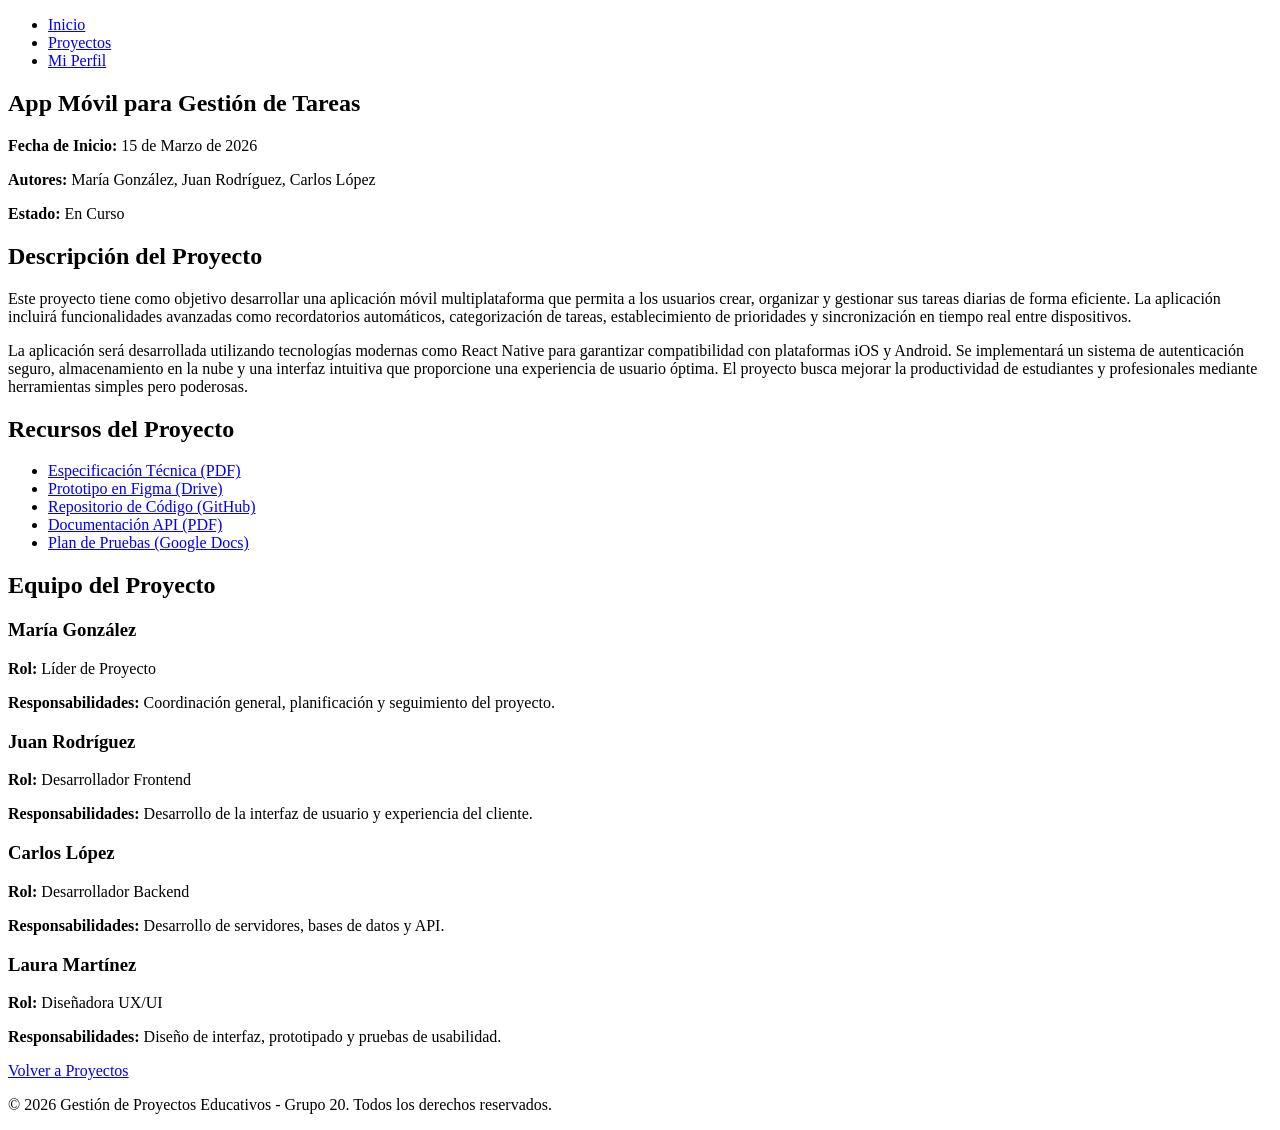
==== detalle.html @ a874ae09 "desarrollo de los puntos" ====
<!DOCTYPE html>
<html lang="es">
<head>
    <meta charset="UTF-8">
    <meta name="viewport" content="width=device-width, initial-scale=1.0">
    <title>Detalle del Proyecto - Gestión Educativa</title>
</head>
<body>
    <header>
        <nav>
            <ul>
                <li><a href="index.html">Inicio</a></li>
                <li><a href="proyectos.html">Proyectos</a></li>
                <li><a href="perfil.html">Mi Perfil</a></li>
            </ul>
        </nav>
    </header>

    <main>
        <!-- Encabezado del Proyecto -->
        <section class="encabezado-proyecto">
            <h1>App Móvil para Gestión de Tareas</h1>
            <p class="fecha"><strong>Fecha de Inicio:</strong> 15 de Marzo de 2026</p>
            <p class="autores"><strong>Autores:</strong> María González, Juan Rodríguez, Carlos López</p>
            <p class="estado-proyecto"><strong>Estado:</strong> En Curso</p>
        </section>

        <!-- Descripción Extendida -->
        <section class="descripcion">
            <h2>Descripción del Proyecto</h2>
            <p>Este proyecto tiene como objetivo desarrollar una aplicación móvil multiplataforma que permita a los usuarios crear, organizar y gestionar sus tareas diarias de forma eficiente. La aplicación incluirá funcionalidades avanzadas como recordatorios automáticos, categorización de tareas, establecimiento de prioridades y sincronización en tiempo real entre dispositivos.</p>
            <p>La aplicación será desarrollada utilizando tecnologías modernas como React Native para garantizar compatibilidad con plataformas iOS y Android. Se implementará un sistema de autenticación seguro, almacenamiento en la nube y una interfaz intuitiva que proporcione una experiencia de usuario óptima. El proyecto busca mejorar la productividad de estudiantes y profesionales mediante herramientas simples pero poderosas.</p>
        </section>

        <!-- Lista de Recursos -->
        <section class="recursos">
            <h2>Recursos del Proyecto</h2>
            <ul>
                <li><a href="#" target="_blank">Especificación Técnica (PDF)</a></li>
                <li><a href="#" target="_blank">Prototipo en Figma (Drive)</a></li>
                <li><a href="#" target="_blank">Repositorio de Código (GitHub)</a></li>
                <li><a href="#" target="_blank">Documentación API (PDF)</a></li>
                <li><a href="#" target="_blank">Plan de Pruebas (Google Docs)</a></li>
            </ul>
        </section>

        <!-- Sección de Equipo -->
        <section class="equipo">
            <h2>Equipo del Proyecto</h2>
            <div class="miembro">
                <h3>María González</h3>
                <p><strong>Rol:</strong> Líder de Proyecto</p>
                <p><strong>Responsabilidades:</strong> Coordinación general, planificación y seguimiento del proyecto.</p>
            </div>
            <div class="miembro">
                <h3>Juan Rodríguez</h3>
                <p><strong>Rol:</strong> Desarrollador Frontend</p>
                <p><strong>Responsabilidades:</strong> Desarrollo de la interfaz de usuario y experiencia del cliente.</p>
            </div>
            <div class="miembro">
                <h3>Carlos López</h3>
                <p><strong>Rol:</strong> Desarrollador Backend</p>
                <p><strong>Responsabilidades:</strong> Desarrollo de servidores, bases de datos y API.</p>
            </div>
            <div class="miembro">
                <h3>Laura Martínez</h3>
                <p><strong>Rol:</strong> Diseñadora UX/UI</p>
                <p><strong>Responsabilidades:</strong> Diseño de interfaz, prototipado y pruebas de usabilidad.</p>
            </div>
        </section>

        <!-- Enlace de Regreso -->
        <section class="navegacion">
            <p><a href="proyectos.html">Volver a Proyectos</a></p>
        </section>
    </main>

    <footer>
        <p>&copy; 2026 Gestión de Proyectos Educativos - Grupo 20. Todos los derechos reservados.</p>
    </footer>
</body>
</html>
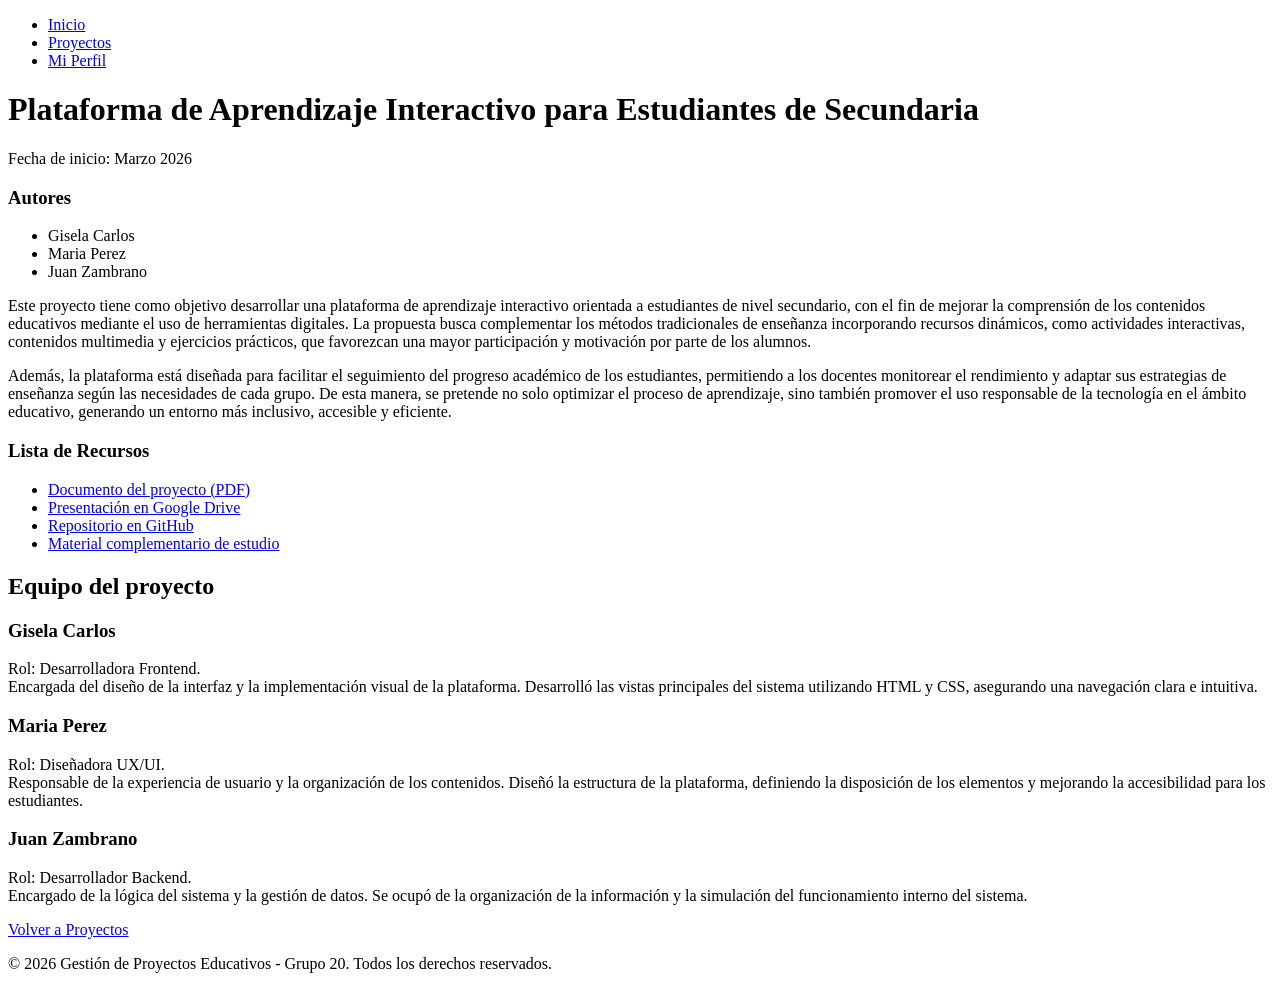
==== commit 3db97209: "modifique y realice el detalle.html CARLOS GISELA YANINA" ====
--- a/detalle.html
+++ b/detalle.html
@@ -7,6 +7,7 @@
 </head>
 <body>
     <header>
+        
         <nav>
             <ul>
                 <li><a href="index.html">Inicio</a></li>
@@ -14,66 +15,70 @@
                 <li><a href="perfil.html">Mi Perfil</a></li>
             </ul>
         </nav>
+
+        <h1>Plataforma de Aprendizaje Interactivo para Estudiantes de Secundaria</h1>
+        <p> Fecha de inicio: Marzo 2026</p>
+      
+        <section class="autores">
+        <h3>Autores</h3>
+          <ul>
+            <li>Gisela Carlos</li>
+            <li>Maria Perez</li>
+            <li>Juan Zambrano</li>
+          </ul>
+      </section>
+
     </header>
 
     <main>
-        <!-- Encabezado del Proyecto -->
-        <section class="encabezado-proyecto">
-            <h1>App Móvil para Gestión de Tareas</h1>
-            <p class="fecha"><strong>Fecha de Inicio:</strong> 15 de Marzo de 2026</p>
-            <p class="autores"><strong>Autores:</strong> María González, Juan Rodríguez, Carlos López</p>
-            <p class="estado-proyecto"><strong>Estado:</strong> En Curso</p>
-        </section>
+      <section class="descripcion" > 
+        <p>
+            Este proyecto tiene como objetivo desarrollar una plataforma de aprendizaje interactivo orientada a estudiantes de nivel secundario, con el fin de mejorar la comprensión de los contenidos educativos mediante el uso de herramientas digitales. La propuesta busca complementar los métodos tradicionales de enseñanza incorporando recursos dinámicos, como actividades interactivas, contenidos multimedia y ejercicios prácticos, que favorezcan una mayor participación y motivación por parte de los alumnos.
+        </p>
+        <p>
+            Además, la plataforma está diseñada para facilitar el seguimiento del progreso académico de los estudiantes, permitiendo a los docentes monitorear el rendimiento y adaptar sus estrategias de enseñanza según las necesidades de cada grupo. De esta manera, se pretende no solo optimizar el proceso de aprendizaje, sino también promover el uso responsable de la tecnología en el ámbito educativo, generando un entorno más inclusivo, accesible y eficiente.
+        </p>
+      </section>
 
-        <!-- Descripción Extendida -->
-        <section class="descripcion">
-            <h2>Descripción del Proyecto</h2>
-            <p>Este proyecto tiene como objetivo desarrollar una aplicación móvil multiplataforma que permita a los usuarios crear, organizar y gestionar sus tareas diarias de forma eficiente. La aplicación incluirá funcionalidades avanzadas como recordatorios automáticos, categorización de tareas, establecimiento de prioridades y sincronización en tiempo real entre dispositivos.</p>
-            <p>La aplicación será desarrollada utilizando tecnologías modernas como React Native para garantizar compatibilidad con plataformas iOS y Android. Se implementará un sistema de autenticación seguro, almacenamiento en la nube y una interfaz intuitiva que proporcione una experiencia de usuario óptima. El proyecto busca mejorar la productividad de estudiantes y profesionales mediante herramientas simples pero poderosas.</p>
-        </section>
+      <section class"recursos">
+         <h3>Lista de Recursos</h2>
+            <ul>
+              <li><a href="#">Documento del proyecto (PDF)</a></li>
+              <li><a href="#">Presentación en Google Drive</a></li>
+              <li><a href="#">Repositorio en GitHub</a></li>
+              <li><a href="#">Material complementario de estudio</a></li>
+            </ul>
+      </section>
+      <section class"equipo">
+        <h2>Equipo del proyecto</h2>
+          <article class"miembro>
+             <h3>Gisela Carlos</h3>
+             <p>Rol: Desarrolladora Frontend. <br> Encargada del diseño de la interfaz y la implementación visual de la plataforma. Desarrolló las vistas principales del sistema utilizando HTML y CSS, asegurando una navegación clara e intuitiva.</p>
+          </article>
 
-        <!-- Lista de Recursos -->
-        <section class="recursos">
-            <h2>Recursos del Proyecto</h2>
-            <ul>
-                <li><a href="#" target="_blank">Especificación Técnica (PDF)</a></li>
-                <li><a href="#" target="_blank">Prototipo en Figma (Drive)</a></li>
-                <li><a href="#" target="_blank">Repositorio de Código (GitHub)</a></li>
-                <li><a href="#" target="_blank">Documentación API (PDF)</a></li>
-                <li><a href="#" target="_blank">Plan de Pruebas (Google Docs)</a></li>
-            </ul>
-        </section>
+          <article class"miembro>
+            <h3>Maria Perez</h3>
+            <p>Rol: Diseñadora UX/UI.<br> Responsable de la experiencia de usuario y la organización de los contenidos. Diseñó la estructura de la plataforma, definiendo la disposición de los elementos y mejorando la accesibilidad para los estudiantes.
+            </p>
+          </article>
 
-        <!-- Sección de Equipo -->
-        <section class="equipo">
-            <h2>Equipo del Proyecto</h2>
-            <div class="miembro">
-                <h3>María González</h3>
-                <p><strong>Rol:</strong> Líder de Proyecto</p>
-                <p><strong>Responsabilidades:</strong> Coordinación general, planificación y seguimiento del proyecto.</p>
-            </div>
-            <div class="miembro">
-                <h3>Juan Rodríguez</h3>
-                <p><strong>Rol:</strong> Desarrollador Frontend</p>
-                <p><strong>Responsabilidades:</strong> Desarrollo de la interfaz de usuario y experiencia del cliente.</p>
-            </div>
-            <div class="miembro">
-                <h3>Carlos López</h3>
-                <p><strong>Rol:</strong> Desarrollador Backend</p>
-                <p><strong>Responsabilidades:</strong> Desarrollo de servidores, bases de datos y API.</p>
-            </div>
-            <div class="miembro">
-                <h3>Laura Martínez</h3>
-                <p><strong>Rol:</strong> Diseñadora UX/UI</p>
-                <p><strong>Responsabilidades:</strong> Diseño de interfaz, prototipado y pruebas de usabilidad.</p>
-            </div>
-        </section>
-
-        <!-- Enlace de Regreso -->
+          <article class "miembro">
+            <h3>Juan Zambrano</h3>
+            <p>Rol: Desarrollador Backend.<br> Encargado de la lógica del sistema y la gestión de datos. Se ocupó de la organización de la información y la simulación del funcionamiento interno del sistema.</p>
+          </article>
+      </section>
+      
+      <!-- Enlace de Regreso -->
         <section class="navegacion">
             <p><a href="proyectos.html">Volver a Proyectos</a></p>
         </section>
+
+
+
     </main>
+
+
+
 
     <footer>
         <p>&copy; 2026 Gestión de Proyectos Educativos - Grupo 20. Todos los derechos reservados.</p>
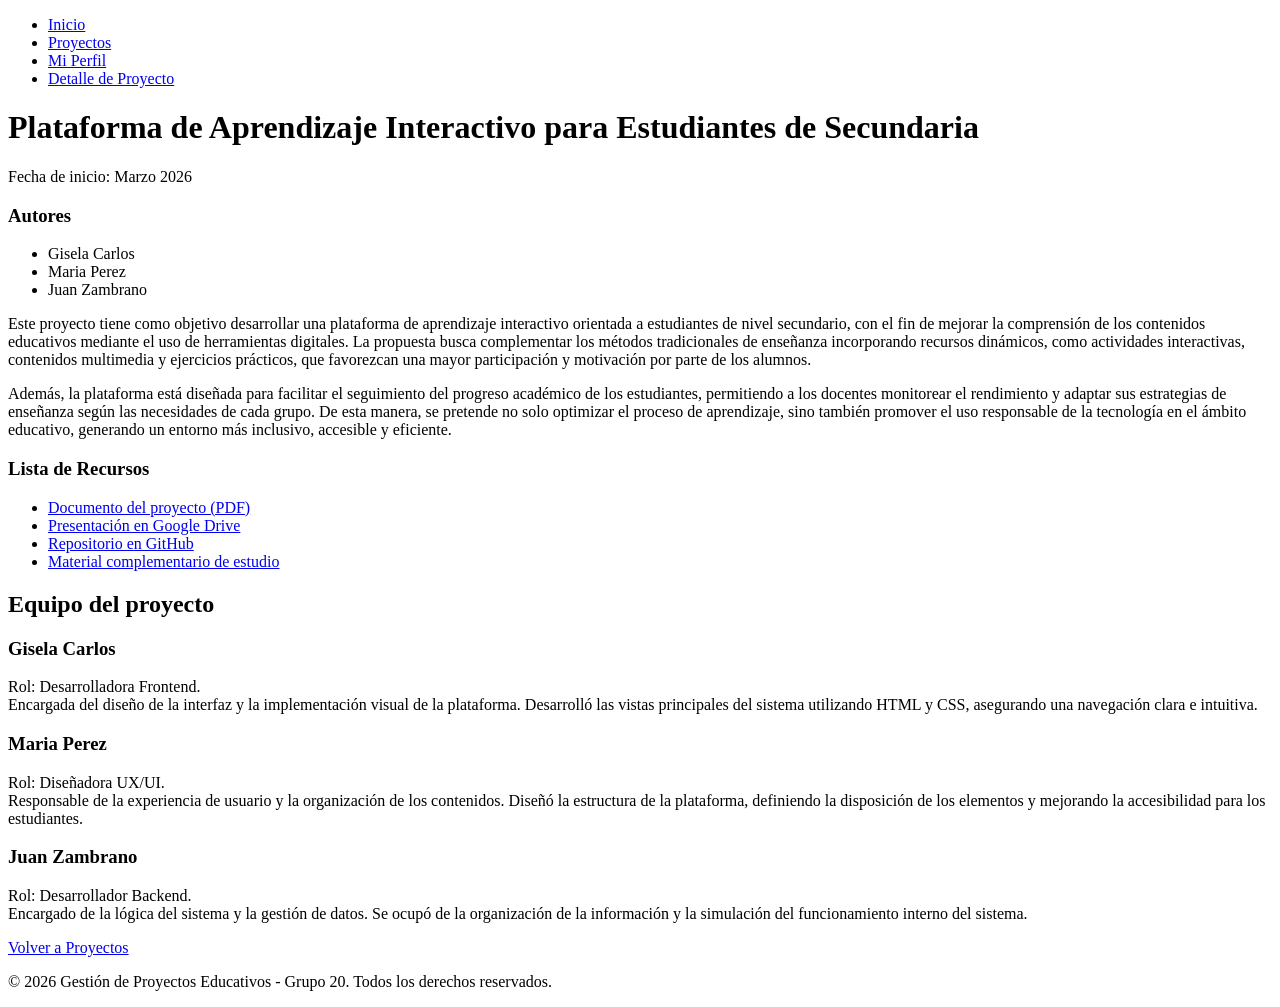
==== commit 8886cf52: "Correccion de detalles, y creacion de archivos CSS para cada archivo" ====
--- a/detalle.html
+++ b/detalle.html
@@ -3,6 +3,7 @@
 <head>
     <meta charset="UTF-8">
     <meta name="viewport" content="width=device-width, initial-scale=1.0">
+    <link rel="stylesheet" href="./assets/css/detalle.css">
     <title>Detalle del Proyecto - Gestión Educativa</title>
 </head>
 <body>
@@ -13,6 +14,8 @@
                 <li><a href="index.html">Inicio</a></li>
                 <li><a href="proyectos.html">Proyectos</a></li>
                 <li><a href="perfil.html">Mi Perfil</a></li>
+                <li><a href="detalle.html">Detalle de Proyecto</a></li>
+
             </ul>
         </nav>
 
@@ -40,7 +43,7 @@
         </p>
       </section>
 
-      <section class"recursos">
+      <section class="recursos">
          <h3>Lista de Recursos</h2>
             <ul>
               <li><a href="#">Documento del proyecto (PDF)</a></li>
@@ -49,20 +52,20 @@
               <li><a href="#">Material complementario de estudio</a></li>
             </ul>
       </section>
-      <section class"equipo">
+      <section class="equipo">
         <h2>Equipo del proyecto</h2>
-          <article class"miembro>
+          <article class="miembro">
              <h3>Gisela Carlos</h3>
              <p>Rol: Desarrolladora Frontend. <br> Encargada del diseño de la interfaz y la implementación visual de la plataforma. Desarrolló las vistas principales del sistema utilizando HTML y CSS, asegurando una navegación clara e intuitiva.</p>
           </article>
 
-          <article class"miembro>
+          <article class="miembro">
             <h3>Maria Perez</h3>
             <p>Rol: Diseñadora UX/UI.<br> Responsable de la experiencia de usuario y la organización de los contenidos. Diseñó la estructura de la plataforma, definiendo la disposición de los elementos y mejorando la accesibilidad para los estudiantes.
             </p>
           </article>
 
-          <article class "miembro">
+          <article class="miembro">
             <h3>Juan Zambrano</h3>
             <p>Rol: Desarrollador Backend.<br> Encargado de la lógica del sistema y la gestión de datos. Se ocupó de la organización de la información y la simulación del funcionamiento interno del sistema.</p>
           </article>
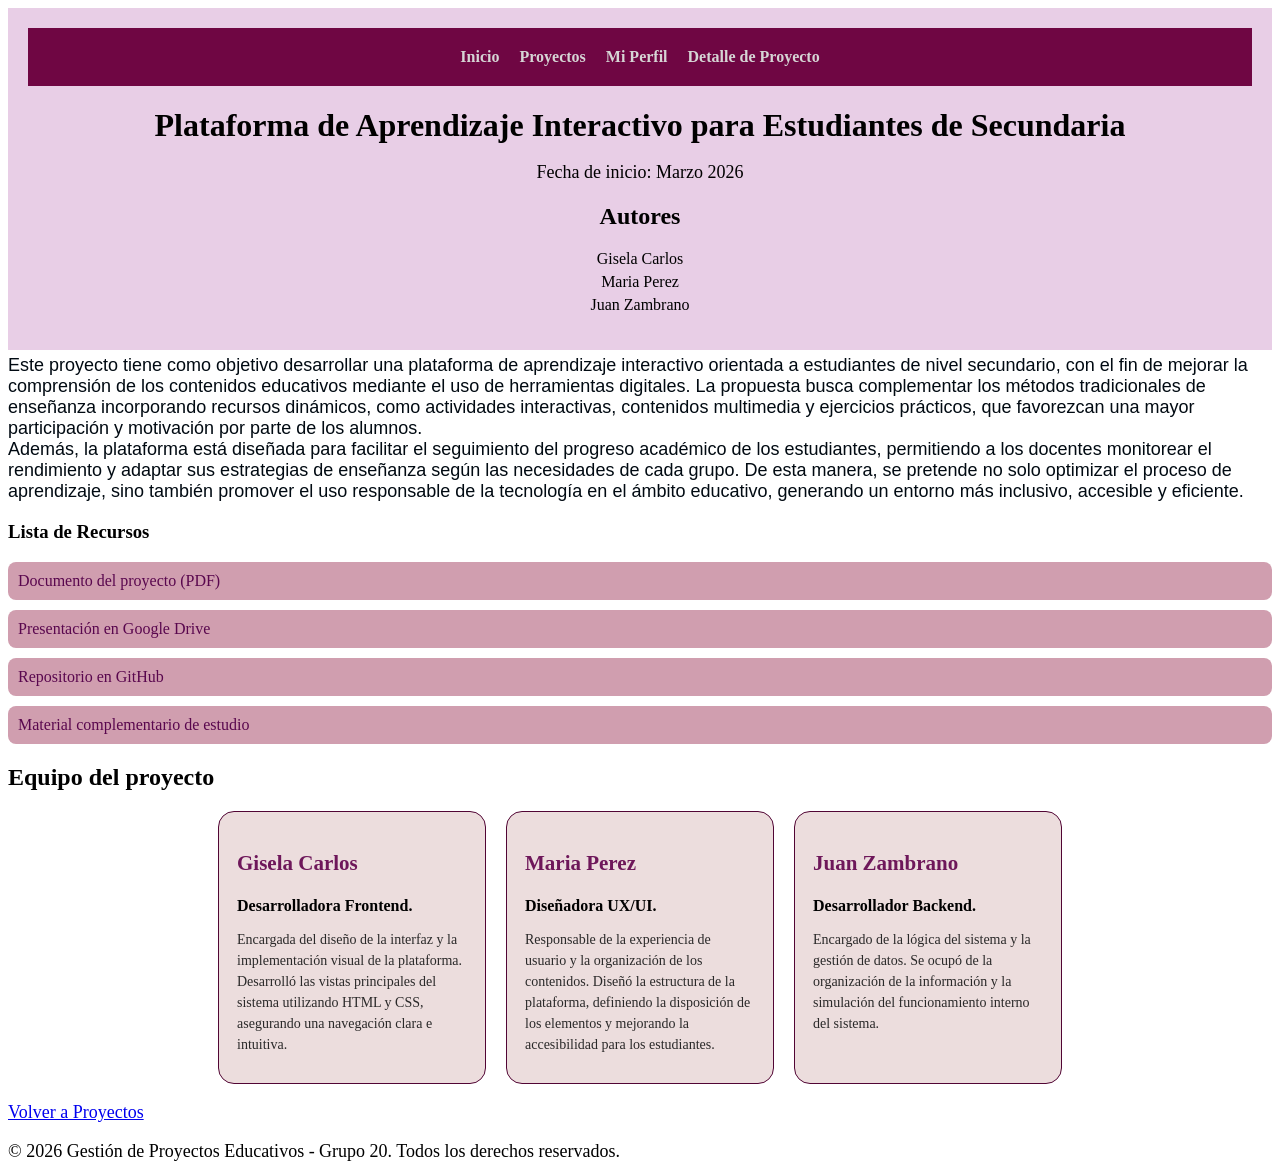
==== commit 006b0f11: "trabaje el archivo detalle.css CARLOS GISELA YANINA" ====
--- a/detalle.html
+++ b/detalle.html
@@ -9,7 +9,7 @@
 <body>
     <header>
         
-        <nav>
+        <nav class="menu">
             <ul>
                 <li><a href="index.html">Inicio</a></li>
                 <li><a href="proyectos.html">Proyectos</a></li>
@@ -20,10 +20,11 @@
         </nav>
 
         <h1>Plataforma de Aprendizaje Interactivo para Estudiantes de Secundaria</h1>
-        <p> Fecha de inicio: Marzo 2026</p>
+        <p > Fecha de inicio: Marzo 2026</p>
       
+        
+        <h2>Autores</h3>
         <section class="autores">
-        <h3>Autores</h3>
           <ul>
             <li>Gisela Carlos</li>
             <li>Maria Perez</li>
@@ -35,10 +36,9 @@
 
     <main>
       <section class="descripcion" > 
-        <p>
+        <p class="descripcion_proyecto">
             Este proyecto tiene como objetivo desarrollar una plataforma de aprendizaje interactivo orientada a estudiantes de nivel secundario, con el fin de mejorar la comprensión de los contenidos educativos mediante el uso de herramientas digitales. La propuesta busca complementar los métodos tradicionales de enseñanza incorporando recursos dinámicos, como actividades interactivas, contenidos multimedia y ejercicios prácticos, que favorezcan una mayor participación y motivación por parte de los alumnos.
-        </p>
-        <p>
+        <br>
             Además, la plataforma está diseñada para facilitar el seguimiento del progreso académico de los estudiantes, permitiendo a los docentes monitorear el rendimiento y adaptar sus estrategias de enseñanza según las necesidades de cada grupo. De esta manera, se pretende no solo optimizar el proceso de aprendizaje, sino también promover el uso responsable de la tecnología en el ámbito educativo, generando un entorno más inclusivo, accesible y eficiente.
         </p>
       </section>
@@ -52,22 +52,26 @@
               <li><a href="#">Material complementario de estudio</a></li>
             </ul>
       </section>
-      <section class="equipo">
+      
         <h2>Equipo del proyecto</h2>
+        <section class="equipo">
           <article class="miembro">
              <h3>Gisela Carlos</h3>
-             <p>Rol: Desarrolladora Frontend. <br> Encargada del diseño de la interfaz y la implementación visual de la plataforma. Desarrolló las vistas principales del sistema utilizando HTML y CSS, asegurando una navegación clara e intuitiva.</p>
+             <h4 >Desarrolladora Frontend. </h4>
+             <p> Encargada del diseño de la interfaz y la implementación visual de la plataforma. Desarrolló las vistas principales del sistema utilizando HTML y CSS, asegurando una navegación clara e intuitiva.</p>
           </article>
 
           <article class="miembro">
             <h3>Maria Perez</h3>
-            <p>Rol: Diseñadora UX/UI.<br> Responsable de la experiencia de usuario y la organización de los contenidos. Diseñó la estructura de la plataforma, definiendo la disposición de los elementos y mejorando la accesibilidad para los estudiantes.
+            <h4>Diseñadora UX/UI.</h4>
+            <p> Responsable de la experiencia de usuario y la organización de los contenidos. Diseñó la estructura de la plataforma, definiendo la disposición de los elementos y mejorando la accesibilidad para los estudiantes.
             </p>
           </article>
 
           <article class="miembro">
             <h3>Juan Zambrano</h3>
-            <p>Rol: Desarrollador Backend.<br> Encargado de la lógica del sistema y la gestión de datos. Se ocupó de la organización de la información y la simulación del funcionamiento interno del sistema.</p>
+            <h4> Desarrollador Backend.</h4>
+            <p> Encargado de la lógica del sistema y la gestión de datos. Se ocupó de la organización de la información y la simulación del funcionamiento interno del sistema.</p>
           </article>
       </section>
       
--- a/assets/css/detalle.css
+++ b/assets/css/detalle.css
@@ -0,0 +1,100 @@
+.menu{
+    background-color: #6f0643;/*FONDO DEL MENU*/
+    padding: 20px;
+    margin-bottom: 25;
+}
+
+.menu ul {
+    list-style: none;          /* saca los puntitos */
+    display: flex;             /* pone en horizontal */
+    justify-content: center;   /* centra el menú */
+    gap: 20px;                 /* espacio entre items */
+    margin: 0;
+    padding: 0;
+}
+.menu a {
+    color: rgb(214, 213, 213);
+    text-decoration: none;     /* saca subrayado a las referencias */
+    font-weight: bold;
+}
+
+.menu a:hover {
+    color: #f292e9;            /* cambia color al pasar el mouse */
+}
+
+header {
+    background-color: #e8cee6;
+    padding: 20px;/*espacio interno ,separa el contenido de los bordes*/
+    text-align: center;
+}
+h1 {
+    font-size: 32px;
+    margin-bottom: 10px; /*espacio debajo*/
+}
+p{
+     font-size: 18px;
+     margin-bottom: 10px; /*espacio debajo*/
+}
+.descripcion_proyecto {
+    margin: 5px 0; /*separa textos*/
+    color: #010a12; 
+    font-family:  'Arial Narrow', Arial, sans-serif;
+}
+
+.autores ul {
+    list-style: none;
+    padding:0;
+}
+.autores li {
+    margin: 5px 0;
+}
+/*recursos*/
+.recursos ul{
+  list-style: none;
+  padding: 0;
+}
+.recursos li {
+    margin: 10px 0;
+}
+.recursos a {
+    display: block; /*Convierte el link en un “bloque”*/
+    background-color: #d09eaf; /*color de fondo*/
+    padding: 10px;
+    border-radius: 8px; /*redondea las esquinas*/
+    text-decoration: none; /*Saca el subrayado del link*/
+    color: #59074e; /*color texto*/
+}
+
+
+/*equipo de proyecto*/
+.miembro {
+    border: 1px solid #510534;
+    border-radius: 16px;
+    padding: 18px;
+    width: 230px;/*ancho*/
+    
+    background-color: #e1c8c89d;
+}
+
+
+.miembro p {
+    font-size: 14px;
+    line-height: 1.5;
+    color: #2a2929;
+}
+.equipo {
+    display: flex;
+    justify-content: center;
+    gap: 20px;
+    flex-wrap: wrap;
+}
+.miembro h3{
+  
+  font-size: 21px;
+  margin-bottom: 10px; /*espacio debajo*/
+  color: #6e175a;
+}
+.miembro h4{
+  font-size: 16px;
+  margin-bottom: 10px; /*espacio debajo*/
+}
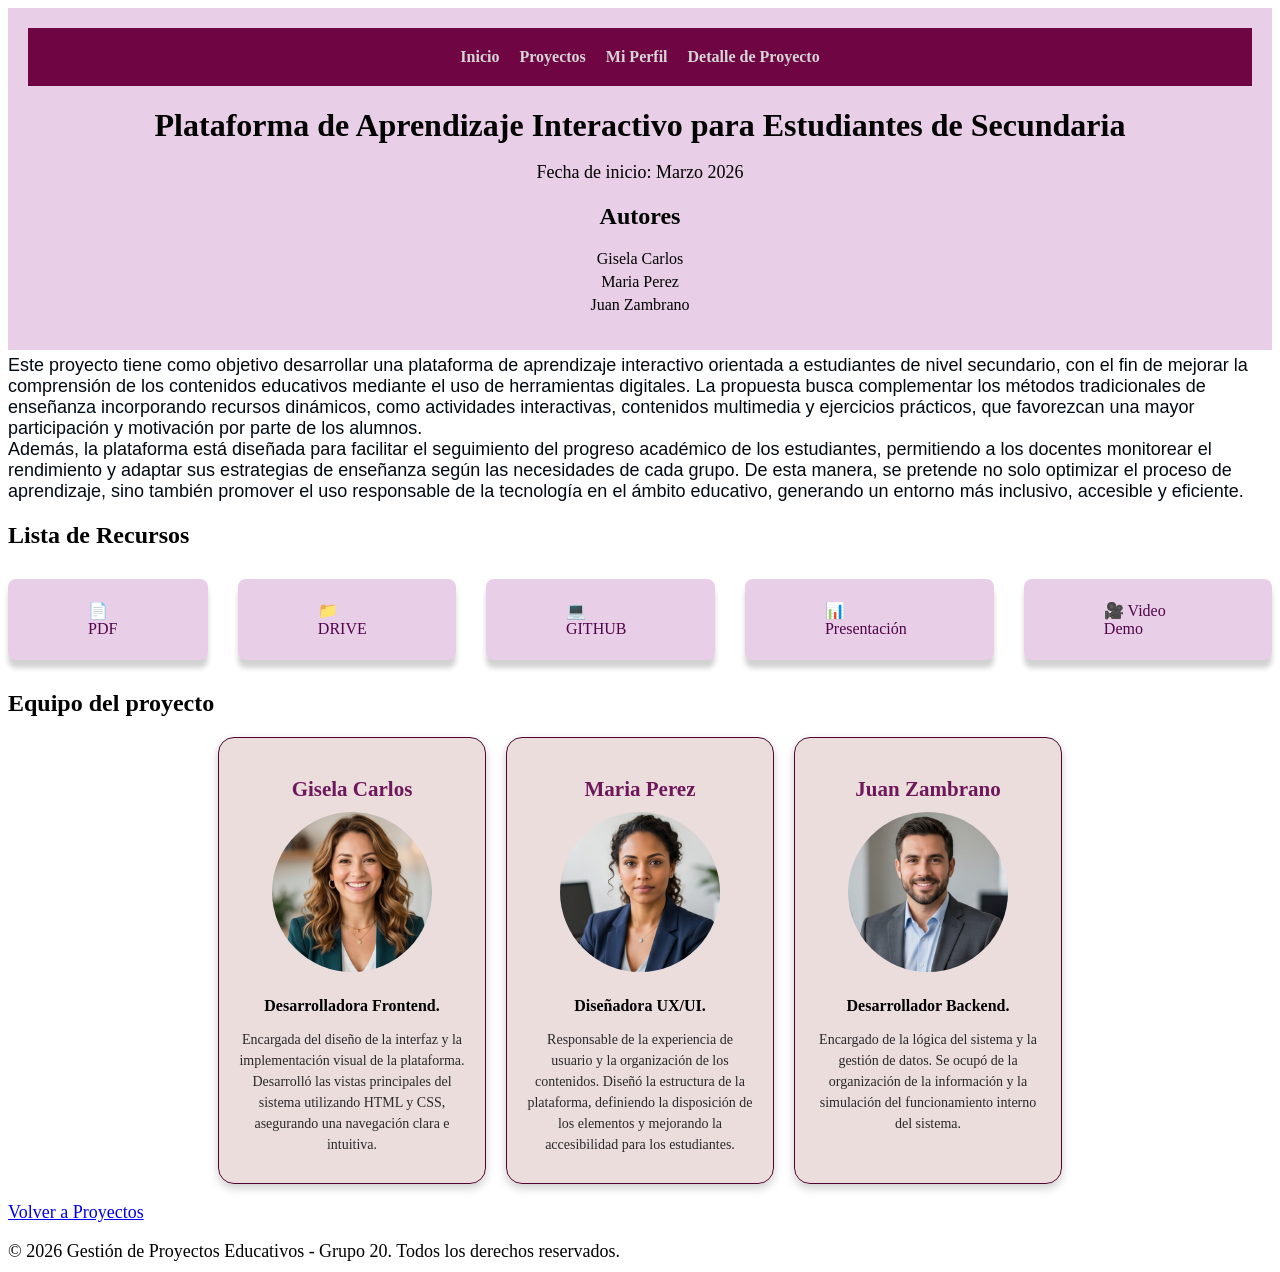
==== commit 73dd263d: "modifique y agregue imagenes en  detalle.css CARLOS GISELA YANINA" ====
--- a/detalle.html
+++ b/detalle.html
@@ -42,27 +42,30 @@
             Además, la plataforma está diseñada para facilitar el seguimiento del progreso académico de los estudiantes, permitiendo a los docentes monitorear el rendimiento y adaptar sus estrategias de enseñanza según las necesidades de cada grupo. De esta manera, se pretende no solo optimizar el proceso de aprendizaje, sino también promover el uso responsable de la tecnología en el ámbito educativo, generando un entorno más inclusivo, accesible y eficiente.
         </p>
       </section>
-
+      <h2>Lista de Recursos</h2>
       <section class="recursos">
-         <h3>Lista de Recursos</h2>
+         
             <ul>
-              <li><a href="#">Documento del proyecto (PDF)</a></li>
-              <li><a href="#">Presentación en Google Drive</a></li>
-              <li><a href="#">Repositorio en GitHub</a></li>
-              <li><a href="#">Material complementario de estudio</a></li>
-            </ul>
+               <li><a href=>📄 PDF</a></li>
+               <li><a href=>📁 DRIVE</a></li>
+               <li><a href=>💻 GITHUB</a></li>
+               <li><a href=>📊 Presentación</a></li>
+               <li><a href=>🎥 Video Demo</a></li>
+              </ul>
       </section>
       
         <h2>Equipo del proyecto</h2>
         <section class="equipo">
           <article class="miembro">
              <h3>Gisela Carlos</h3>
+             <img src="assets/images/detalle1.png">
              <h4 >Desarrolladora Frontend. </h4>
              <p> Encargada del diseño de la interfaz y la implementación visual de la plataforma. Desarrolló las vistas principales del sistema utilizando HTML y CSS, asegurando una navegación clara e intuitiva.</p>
           </article>
 
           <article class="miembro">
             <h3>Maria Perez</h3>
+             <img src="assets/images/detalle2.png">
             <h4>Diseñadora UX/UI.</h4>
             <p> Responsable de la experiencia de usuario y la organización de los contenidos. Diseñó la estructura de la plataforma, definiendo la disposición de los elementos y mejorando la accesibilidad para los estudiantes.
             </p>
@@ -70,6 +73,7 @@
 
           <article class="miembro">
             <h3>Juan Zambrano</h3>
+             <img src="assets/images/detalle3.png">
             <h4> Desarrollador Backend.</h4>
             <p> Encargado de la lógica del sistema y la gestión de datos. Se ocupó de la organización de la información y la simulación del funcionamiento interno del sistema.</p>
           </article>
--- a/assets/css/detalle.css
+++ b/assets/css/detalle.css
@@ -41,6 +41,7 @@
     font-family:  'Arial Narrow', Arial, sans-serif;
 }
 
+
 .autores ul {
     list-style: none;
     padding:0;
@@ -50,6 +51,8 @@
 }
 /*recursos*/
 .recursos ul{
+  display: flex;
+  gap: 30px;
   list-style: none;
   padding: 0;
 }
@@ -58,13 +61,16 @@
 }
 .recursos a {
     display: block; /*Convierte el link en un “bloque”*/
-    background-color: #d09eaf; /*color de fondo*/
-    padding: 10px;
+    background-color: #e8cee6; /*color de fondo*/
+    padding: 22px 80px;
+    box-shadow: 0 8px 5px rgba(35, 29, 34, 0.2);/*sombreado X Y blur color*/
     border-radius: 8px; /*redondea las esquinas*/
     text-decoration: none; /*Saca el subrayado del link*/
-    color: #59074e; /*color texto*/
+    color: #50054a; /*color texto*/
 }
-
+.recursos a:hover {
+    color: #f12c88;            /* cambia color al pasar el mouse */
+}
 
 /*equipo de proyecto*/
 .miembro {
@@ -72,10 +78,16 @@
     border-radius: 16px;
     padding: 18px;
     width: 230px;/*ancho*/
-    
     background-color: #e1c8c89d;
+text-align: center; /* centra todo */
+    box-shadow: 0 4px 10px rgba(0,0,0,0.2); /* efecto tarjeta */
 }
-
+.miembro img{
+     width: 160px;
+     height: 160px;
+     border-radius: 50%; /* la hace redonda */    
+     object-fit: cover;
+}
 
 .miembro p {
     font-size: 14px;
